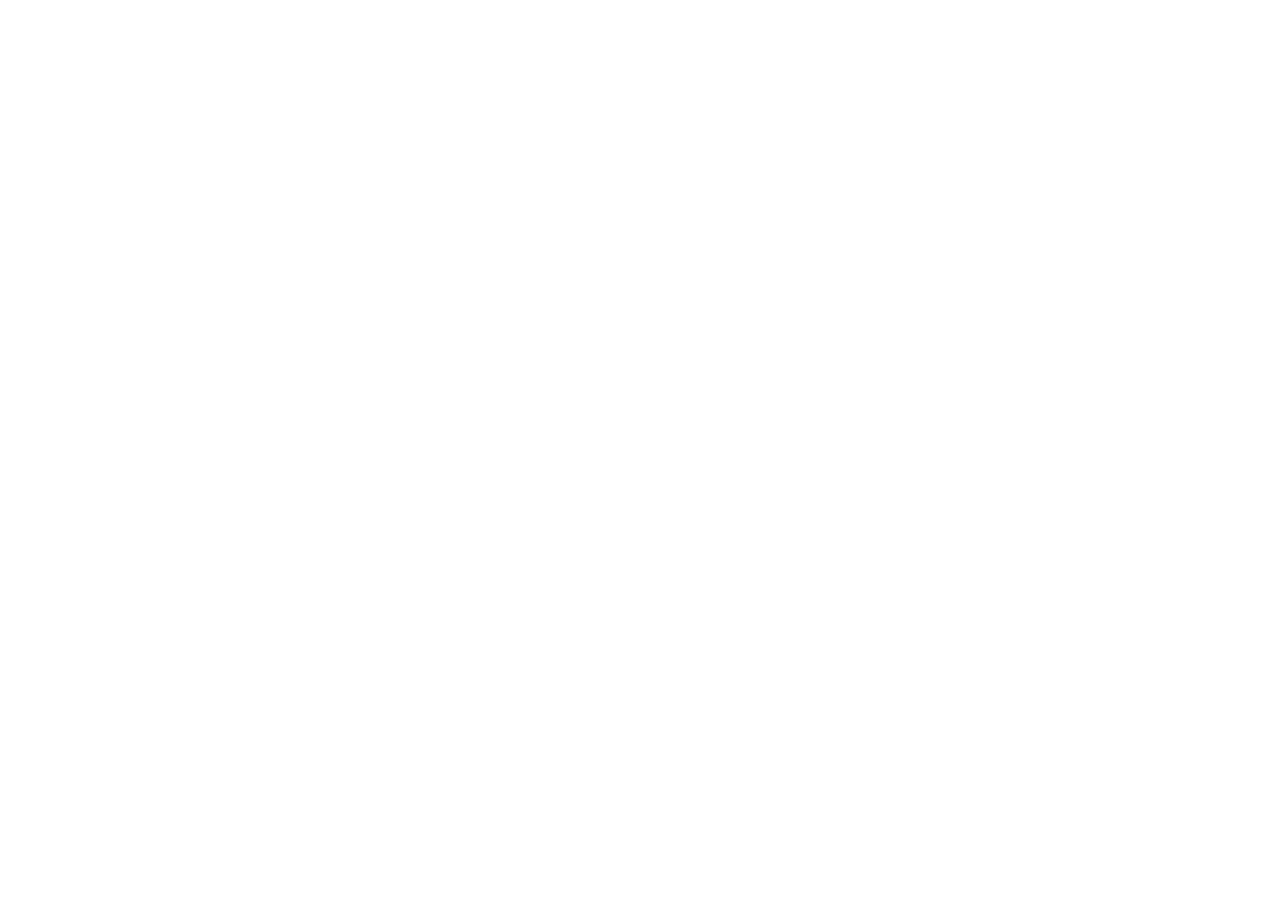
==== index.html @ 2ad8d577 "chore: initial project structure" ====
<!DOCTYPE html>
<html>
  <head>
    <meta charset="UTF-8" />
    <meta name="description" content="Personal Blog" />
    <meta name="keywords" content="HTML, CSS" />
    <meta name="author" content="Vineeth Code" />
    <meta name="viewport" content="width=device-width, initial-scale=1.0" />
    <title>Personal Blog</title>
  </head>
</html>
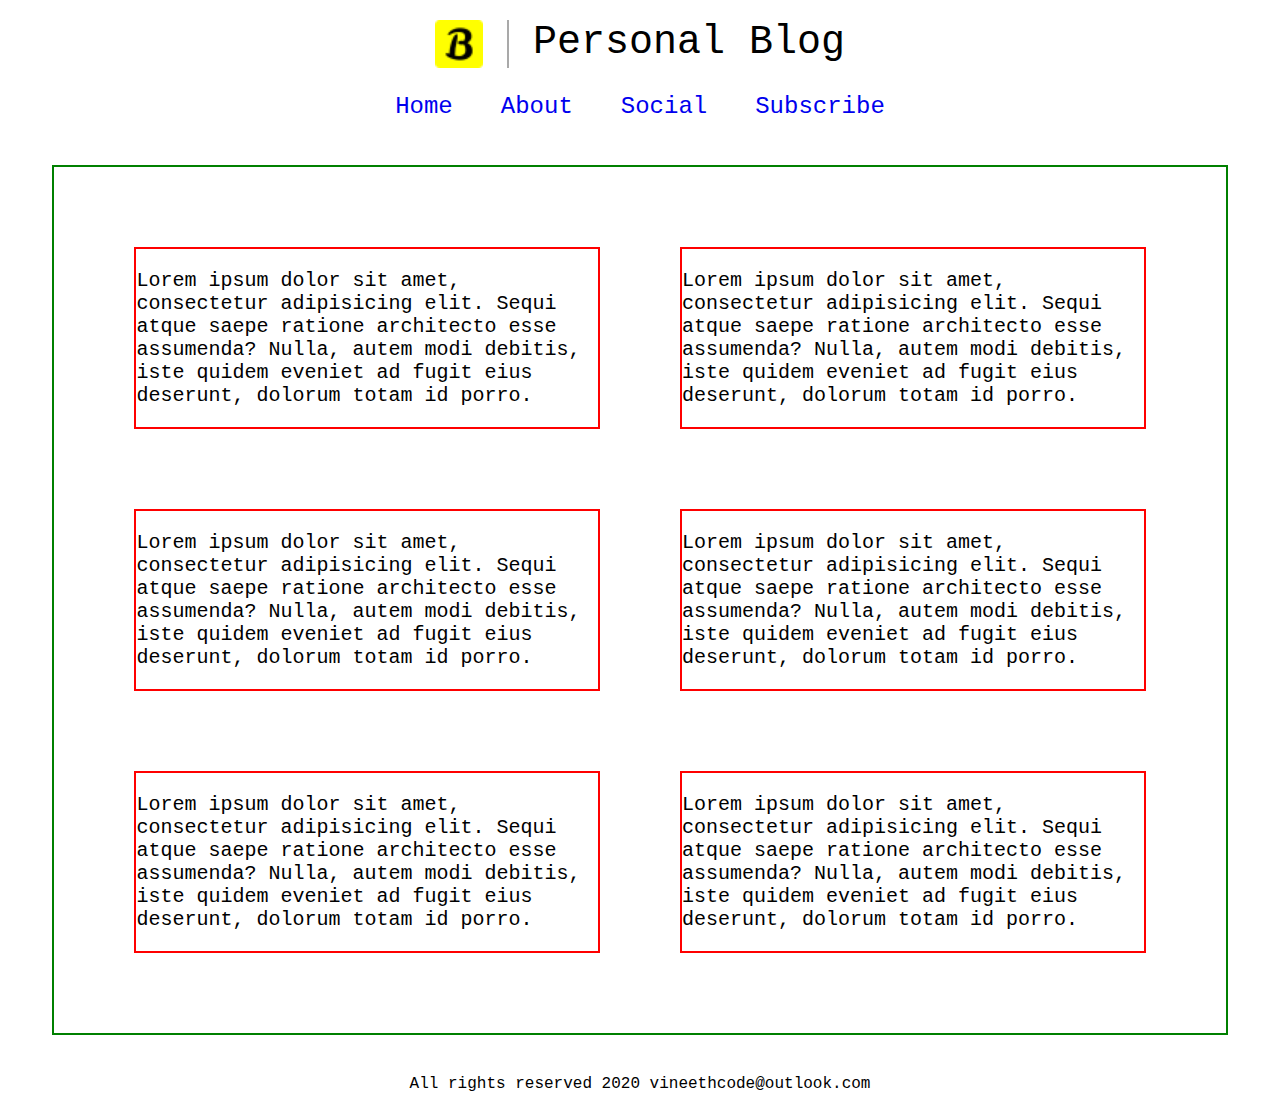
==== commit 3bdf50af: "feat: landing page layout" ====
--- a/index.html
+++ b/index.html
@@ -2,10 +2,77 @@
 <html>
   <head>
     <meta charset="UTF-8" />
+    <title>Personal Blog</title>
     <meta name="description" content="Personal Blog" />
     <meta name="keywords" content="HTML, CSS" />
     <meta name="author" content="Vineeth Code" />
     <meta name="viewport" content="width=device-width, initial-scale=1.0" />
-    <title>Personal Blog</title>
+
+    <link rel="shortcut icon" href="./images/favicon.ico" type="image/x-icon" />
+    <link rel="stylesheet" href="./styles/main.css" />
   </head>
+  <body>
+    <header class="header-container">
+      <img
+        class="header-content header-img"
+        src="./images/favicon-32x32.png"
+        alt="blog"
+      />
+      <div class="header-content vertical-line"></div>
+      <span class="header-content">Personal Blog</span>
+    </header>
+    <nav class="nav-container">
+      <a class="nav-items" href="index.html">Home</a>
+      <a class="nav-items" href="index.html">About</a>
+      <a class="nav-items" href="index.html">Social</a>
+      <a class="nav-items" href="index.html">Subscribe</a>
+    </nav>
+    <div class="card-container">
+      <div class="card">
+        <p>
+          Lorem ipsum dolor sit amet, consectetur adipisicing elit. Sequi atque
+          saepe ratione architecto esse assumenda? Nulla, autem modi debitis,
+          iste quidem eveniet ad fugit eius deserunt, dolorum totam id porro.
+        </p>
+      </div>
+      <div class="card">
+        <p>
+          Lorem ipsum dolor sit amet, consectetur adipisicing elit. Sequi atque
+          saepe ratione architecto esse assumenda? Nulla, autem modi debitis,
+          iste quidem eveniet ad fugit eius deserunt, dolorum totam id porro.
+        </p>
+      </div>
+      <div class="card">
+        <p>
+          Lorem ipsum dolor sit amet, consectetur adipisicing elit. Sequi atque
+          saepe ratione architecto esse assumenda? Nulla, autem modi debitis,
+          iste quidem eveniet ad fugit eius deserunt, dolorum totam id porro.
+        </p>
+      </div>
+      <div class="card">
+        <p>
+          Lorem ipsum dolor sit amet, consectetur adipisicing elit. Sequi atque
+          saepe ratione architecto esse assumenda? Nulla, autem modi debitis,
+          iste quidem eveniet ad fugit eius deserunt, dolorum totam id porro.
+        </p>
+      </div>
+      <div class="card">
+        <p>
+          Lorem ipsum dolor sit amet, consectetur adipisicing elit. Sequi atque
+          saepe ratione architecto esse assumenda? Nulla, autem modi debitis,
+          iste quidem eveniet ad fugit eius deserunt, dolorum totam id porro.
+        </p>
+      </div>
+      <div class="card">
+        <p>
+          Lorem ipsum dolor sit amet, consectetur adipisicing elit. Sequi atque
+          saepe ratione architecto esse assumenda? Nulla, autem modi debitis,
+          iste quidem eveniet ad fugit eius deserunt, dolorum totam id porro.
+        </p>
+      </div>
+    </div>
+    <footer class="footer-container">
+      <section>All rights reserved 2020 vineethcode@outlook.com</section>
+    </footer>
+  </body>
 </html>
--- a/styles/main.css
+++ b/styles/main.css
@@ -0,0 +1,63 @@
+body {
+  font: 2.5em "Lucida Sans", Courier, monospace;
+}
+
+.header-container {
+  display: flex;
+  justify-content: center;
+  margin: 0.5em auto;
+}
+
+.header-content {
+  margin: 0em 0.3em;
+}
+
+.header-img {
+  width: 1.2em;
+}
+
+.vertical-line {
+  border-left: 2px solid #a9a9a9;
+}
+
+.nav-container {
+  display: flex;
+  justify-content: center;
+  margin: 0.5em auto;
+}
+
+.nav-items {
+  border: none;
+  padding: 0.2em 0.5em;
+  text-align: center;
+  text-decoration: none;
+  display: inline-block;
+  font-size: 0.6em;
+  margin: 0 0.5em;
+  cursor: pointer;
+}
+
+.card-container {
+  border: 2px solid green;
+  width: 80%;
+  margin: 1em auto;
+  padding: 2em;
+  display: grid;
+  grid-template-columns: repeat(2, auto);
+  grid-gap: 2em;
+  grid-template-rows: repeat(3, auto);
+}
+
+.card {
+  border: 2px solid red;
+}
+
+p {
+  font-size: 0.5em;
+}
+
+.footer-container {
+  display: flex;
+  justify-content: center;
+  font-size: 0.4em;
+}
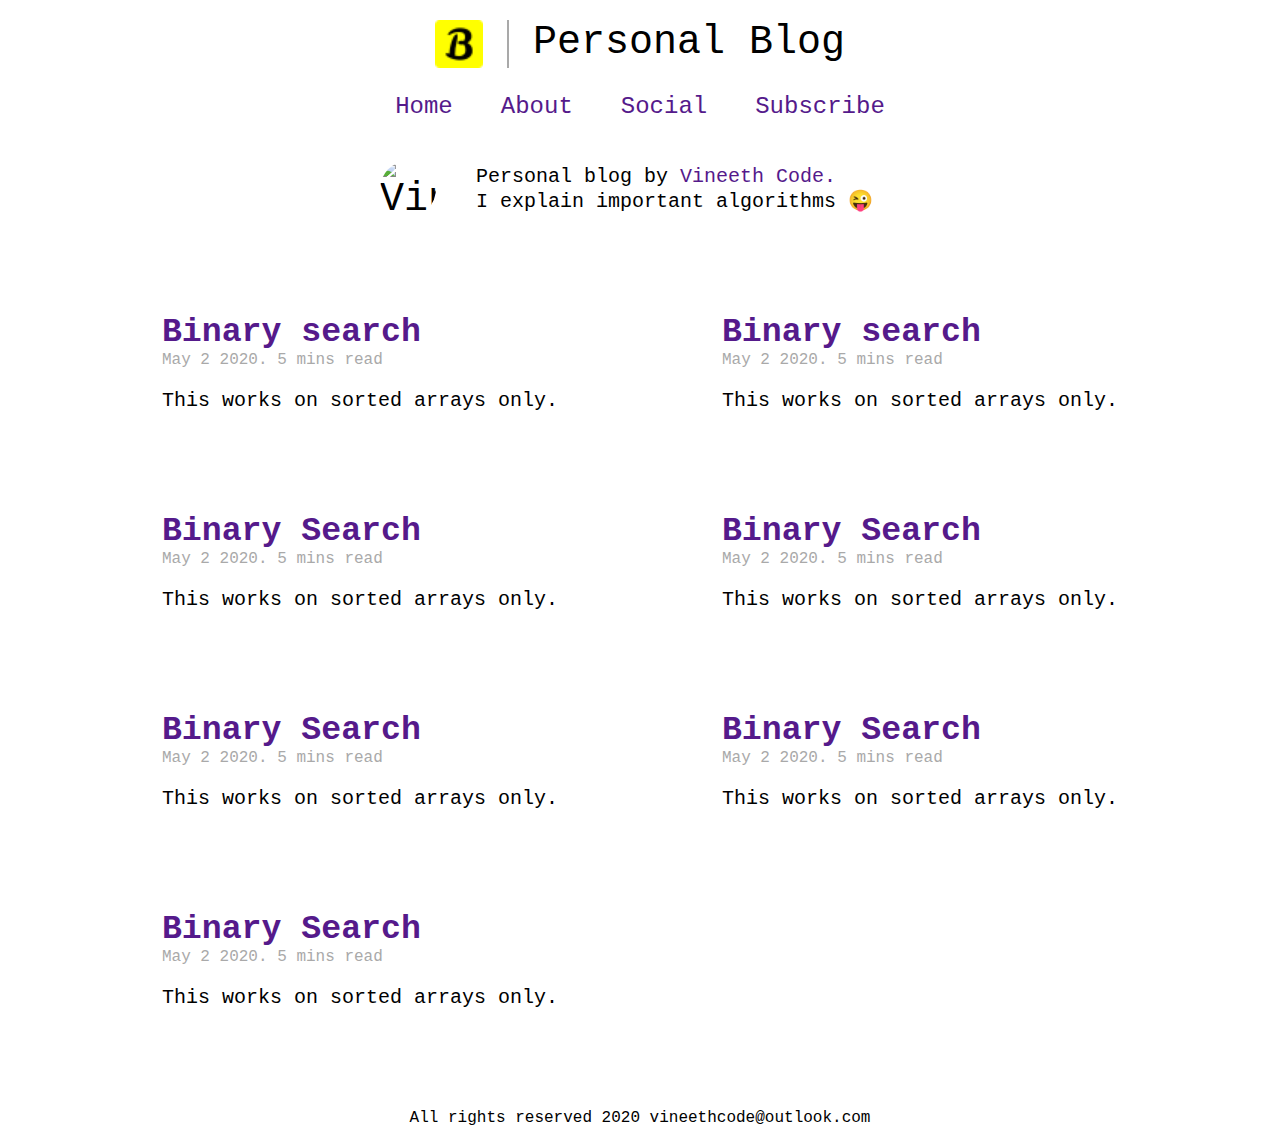
==== commit b5869458: "feat(cards): basic cards layout and home page completed" ====
--- a/index.html
+++ b/index.html
@@ -27,50 +27,88 @@
       <a class="nav-items" href="index.html">Social</a>
       <a class="nav-items" href="index.html">Subscribe</a>
     </nav>
-    <div class="card-container">
-      <div class="card">
-        <p>
-          Lorem ipsum dolor sit amet, consectetur adipisicing elit. Sequi atque
-          saepe ratione architecto esse assumenda? Nulla, autem modi debitis,
-          iste quidem eveniet ad fugit eius deserunt, dolorum totam id porro.
+    <aside>
+      <div class="bio">
+        <img
+          class="profile-pic"
+          src="https://github.com/vineethcode33.png"
+          alt="Vineeth Code"
+        />
+        <p class="bio-description">
+          Personal blog by
+          <!--  -->
+          <a href="https://github.com/vineethcode33/personal_blog"
+            >Vineeth Code.</a
+          ><br />
+          I explain important algorithms &#128540;
         </p>
       </div>
-      <div class="card">
-        <p>
-          Lorem ipsum dolor sit amet, consectetur adipisicing elit. Sequi atque
-          saepe ratione architecto esse assumenda? Nulla, autem modi debitis,
-          iste quidem eveniet ad fugit eius deserunt, dolorum totam id porro.
-        </p>
-      </div>
-      <div class="card">
-        <p>
-          Lorem ipsum dolor sit amet, consectetur adipisicing elit. Sequi atque
-          saepe ratione architecto esse assumenda? Nulla, autem modi debitis,
-          iste quidem eveniet ad fugit eius deserunt, dolorum totam id porro.
-        </p>
-      </div>
-      <div class="card">
-        <p>
-          Lorem ipsum dolor sit amet, consectetur adipisicing elit. Sequi atque
-          saepe ratione architecto esse assumenda? Nulla, autem modi debitis,
-          iste quidem eveniet ad fugit eius deserunt, dolorum totam id porro.
-        </p>
-      </div>
-      <div class="card">
-        <p>
-          Lorem ipsum dolor sit amet, consectetur adipisicing elit. Sequi atque
-          saepe ratione architecto esse assumenda? Nulla, autem modi debitis,
-          iste quidem eveniet ad fugit eius deserunt, dolorum totam id porro.
-        </p>
-      </div>
-      <div class="card">
-        <p>
-          Lorem ipsum dolor sit amet, consectetur adipisicing elit. Sequi atque
-          saepe ratione architecto esse assumenda? Nulla, autem modi debitis,
-          iste quidem eveniet ad fugit eius deserunt, dolorum totam id porro.
-        </p>
-      </div>
-    </div>
+    </aside>
+    <main class="list-container">
+      <article class="card">
+        <header>
+          <h5 class="title-header">
+            <a href="./blog_posts/binary_search.html">Binary search</a>
+          </h5>
+          <p class="sub-header">May 2 2020. 5 mins read</p>
+        </header>
+        <p class="">This works on sorted arrays only.</p>
+      </article>
+      <article class="card">
+        <header>
+          <h5 class="title-header">
+            <a href="./blog_posts/binary_search.html">Binary search</a>
+          </h5>
+          <p class="sub-header">May 2 2020. 5 mins read</p>
+        </header>
+        <p class="">This works on sorted arrays only.</p>
+      </article>
+      <article class="card">
+        <header>
+          <h5 class="title-header">
+            <a href="./blog_posts/binary_search.html">Binary Search</a>
+          </h5>
+          <p class="sub-header">May 2 2020. 5 mins read</p>
+        </header>
+        <p class="">This works on sorted arrays only.</p>
+      </article>
+      <article class="card">
+        <header>
+          <h5 class="title-header">
+            <a href="./blog_posts/binary_search.html">Binary Search</a>
+          </h5>
+          <p class="sub-header">May 2 2020. 5 mins read</p>
+        </header>
+        <p class="">This works on sorted arrays only.</p>
+      </article>
+      <article class="card">
+        <header>
+          <h5 class="title-header">
+            <a href="./blog_posts/binary_search.html">Binary Search</a>
+          </h5>
+          <p class="sub-header">May 2 2020. 5 mins read</p>
+        </header>
+        <p class="">This works on sorted arrays only.</p>
+      </article>
+      <article class="card">
+        <header>
+          <h5 class="title-header">
+            <a href="./blog_posts/binary_search.html">Binary Search</a>
+          </h5>
+          <p class="sub-header">May 2 2020. 5 mins read</p>
+        </header>
+        <p class="">This works on sorted arrays only.</p>
+      </article>
+      <article class="card">
+        <header>
+          <h5 class="title-header">
+            <a href="./blog_posts/binary_search.html">Binary Search</a>
+          </h5>
+          <p class="sub-header">May 2 2020. 5 mins read</p>
+        </header>
+        <p class="">This works on sorted arrays only.</p>
+      </article>
+    </main>
     <footer class="footer-container">
       <section>All rights reserved 2020 vineethcode@outlook.com</section>
     </footer>
--- a/styles/main.css
+++ b/styles/main.css
@@ -27,29 +27,62 @@
 }
 
 .nav-items {
+  display: inline-block;
   border: none;
   padding: 0.2em 0.5em;
+  color: #551a8b;
   text-align: center;
   text-decoration: none;
-  display: inline-block;
   font-size: 0.6em;
   margin: 0 0.5em;
   cursor: pointer;
 }
 
-.card-container {
-  border: 2px solid green;
-  width: 80%;
-  margin: 1em auto;
-  padding: 2em;
-  display: grid;
-  grid-template-columns: repeat(2, auto);
-  grid-gap: 2em;
-  grid-template-rows: repeat(3, auto);
+.bio {
+  display: flex;
+  max-width: 15em;
+  margin: 0.5em auto;
+  align-items: center;
 }
 
+.profile-pic {
+  max-width: 30%;
+  margin-left: 1em;
+  margin-right: 1em;
+  width: 3.5rem;
+  height: 3.5rem;
+  border-radius: 1em;
+}
+
+.list-container {
+  display: grid;
+  /* border: 0.05em solid green; */
+  max-width: 26em;
+  margin: 2em auto;
+  grid-template-columns: minmax(10em, 12em) minmax(10em, 12em);
+  grid-template-rows: auto;
+  justify-items: center;
+  grid-gap: 2em;
+}
+
+/* move card to card.css and import*/
 .card {
-  border: 2px solid red;
+  display: block;
+  /* border: 0.05em solid red; */
+  max-width: 10em;
+}
+
+a,
+.title-header {
+  margin: 0;
+  color: #551a8b;
+  text-decoration: none;
+}
+
+.sub-header {
+  margin-top: 0em;
+  font-size: 0.4em;
+  color: #a9a9a9;
 }
 
 p {
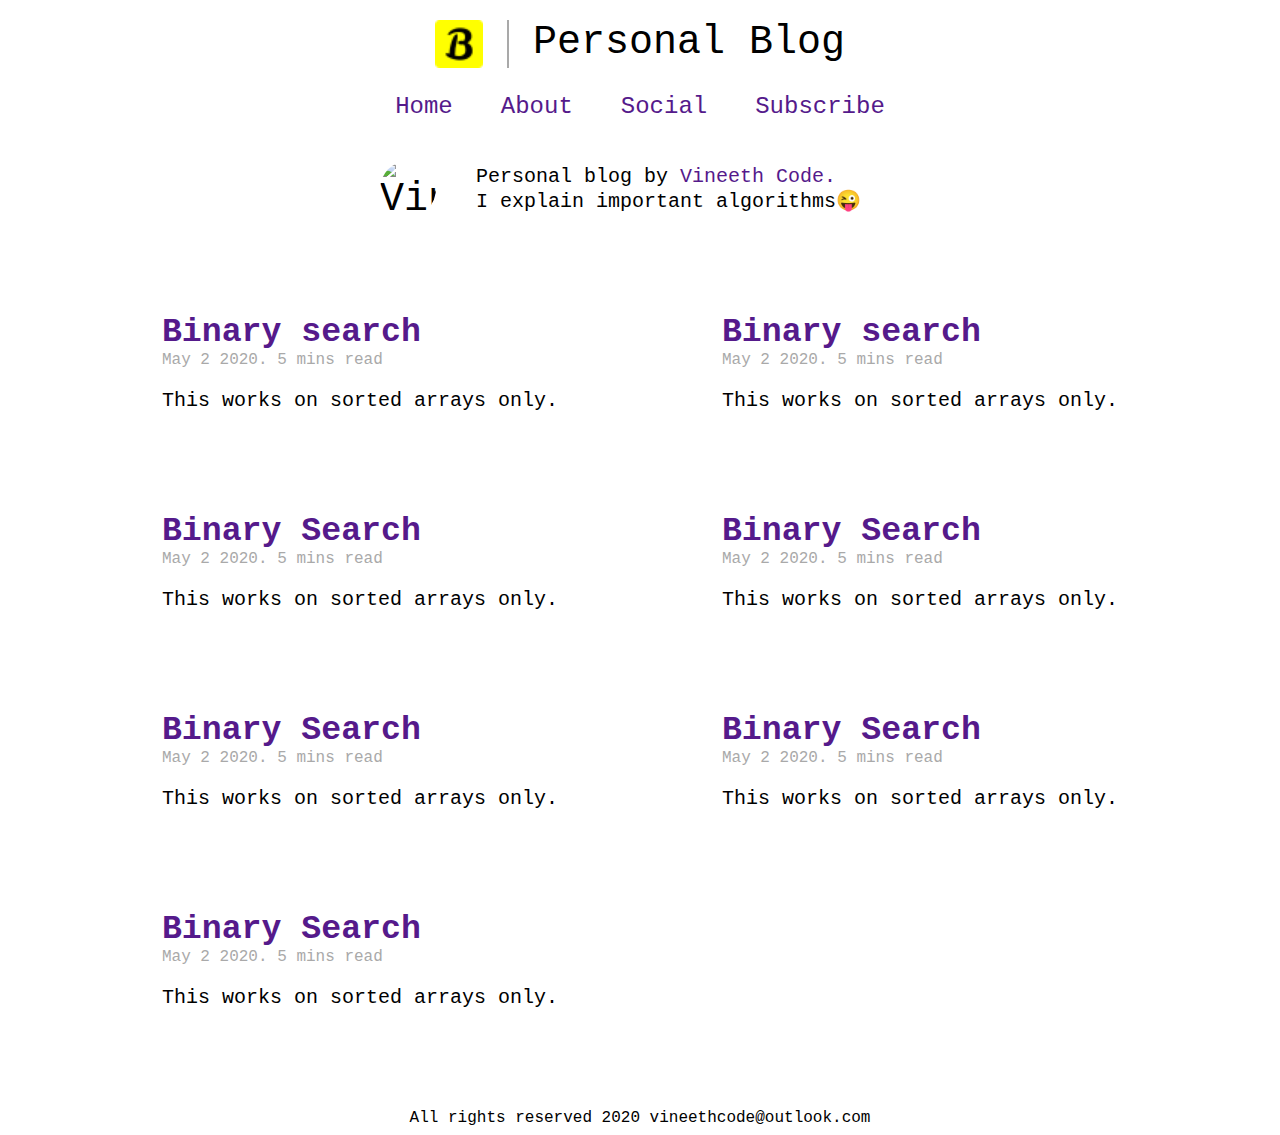
==== commit 4b213653: "feat(blog): added basic blog post template" ====
--- a/index.html
+++ b/index.html
@@ -39,8 +39,10 @@
           <!--  -->
           <a href="https://github.com/vineethcode33/personal_blog"
             >Vineeth Code.</a
-          ><br />
-          I explain important algorithms &#128540;
+          >
+          <!--  -->
+          <br />
+          I&nbsp;explain important algorithms&#128540;
         </p>
       </div>
     </aside>
--- a/styles/main.css
+++ b/styles/main.css
@@ -65,17 +65,21 @@
   grid-gap: 2em;
 }
 
-/* move card to card.css and import*/
 .card {
   display: block;
   /* border: 0.05em solid red; */
   max-width: 10em;
+  margin: auto 1em;
 }
 
-a,
+a {
+  margin: 0;
+  color: #551a8b;
+  text-decoration: none;
+}
+
 .title-header {
   margin: 0;
-  color: #551a8b;
   text-decoration: none;
 }
 
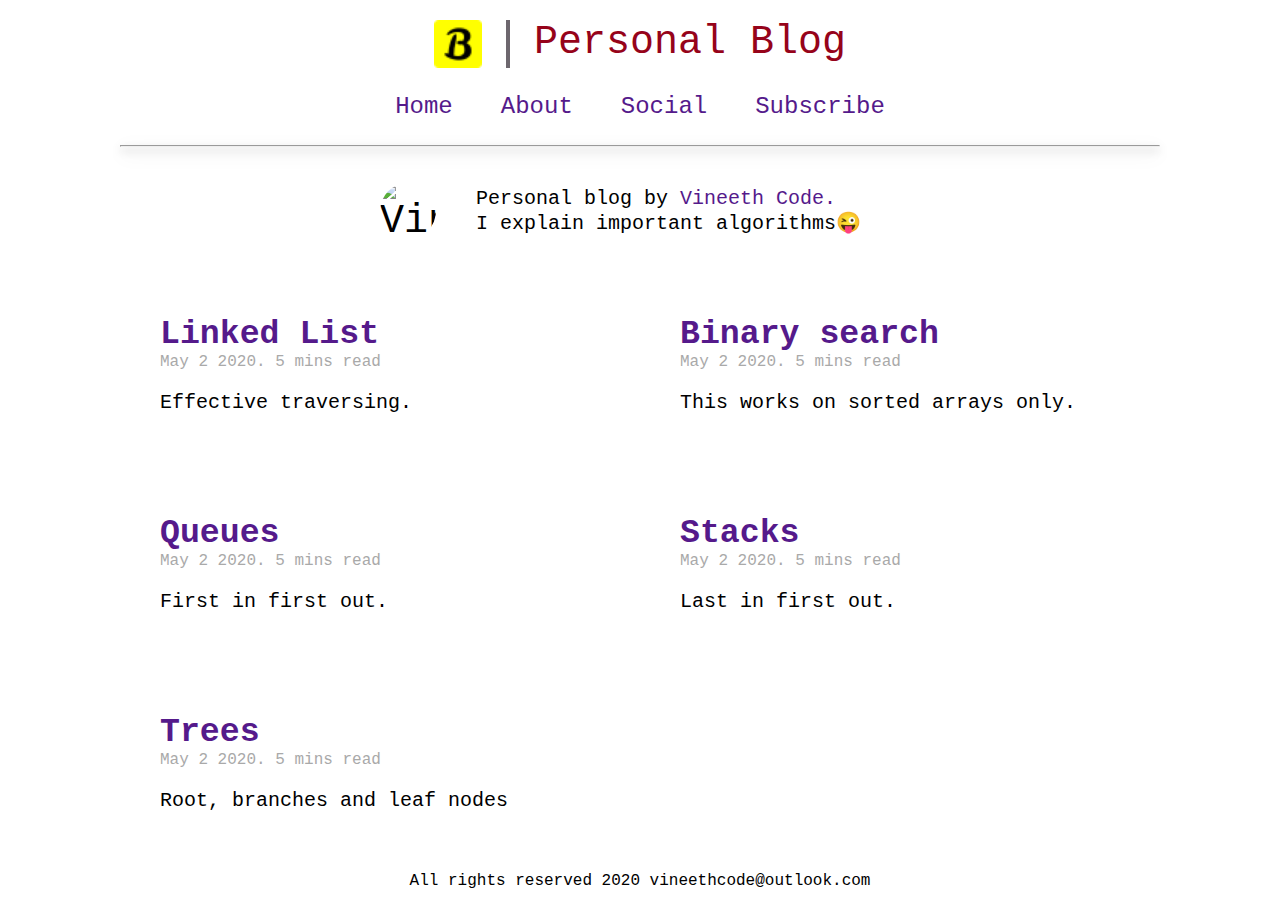
==== commit 5ddfaca9: "final styling home page" ====
--- a/index.html
+++ b/index.html
@@ -12,107 +12,94 @@
     <link rel="stylesheet" href="./styles/main.css" />
   </head>
   <body>
-    <header class="header-container">
-      <img
-        class="header-content header-img"
-        src="./images/favicon-32x32.png"
-        alt="blog"
-      />
-      <div class="header-content vertical-line"></div>
-      <span class="header-content">Personal Blog</span>
-    </header>
-    <nav class="nav-container">
-      <a class="nav-items" href="index.html">Home</a>
-      <a class="nav-items" href="index.html">About</a>
-      <a class="nav-items" href="index.html">Social</a>
-      <a class="nav-items" href="index.html">Subscribe</a>
-    </nav>
-    <aside>
-      <div class="bio">
+    <div class="container">
+      <header class="header-container">
         <img
-          class="profile-pic"
-          src="https://github.com/vineethcode33.png"
-          alt="Vineeth Code"
+          class="header-content header-img"
+          src="./images/favicon-32x32.png"
+          alt="blog"
         />
-        <p class="bio-description">
-          Personal blog by
-          <!--  -->
-          <a href="https://github.com/vineethcode33/personal_blog"
-            >Vineeth Code.</a
-          >
-          <!--  -->
-          <br />
-          I&nbsp;explain important algorithms&#128540;
-        </p>
+        <div class="header-content vertical-line"></div>
+        <span class="header-content">Personal Blog</span>
+      </header>
+      <nav class="nav-container">
+        <a class="nav-items" href="index.html">Home</a>
+        <a class="nav-items" href="index.html">About</a>
+        <a class="nav-items" href="index.html">Social</a>
+        <a class="nav-items" href="index.html">Subscribe</a>
+      </nav>
+      <hr class="content-divider" />
+      <aside>
+        <div class="bio">
+          <img
+            class="profile-pic"
+            src="https://github.com/vineethcode33.png"
+            alt="Vineeth Code"
+          />
+          <p class="bio-description">
+            Personal blog by
+            <!--  -->
+            <a href="https://github.com/vineethcode33/personal_blog"
+              >Vineeth Code.</a
+            >
+            <!--  -->
+            <br />
+            I&nbsp;explain important algorithms&#128540;
+          </p>
+        </div>
+      </aside>
+      <div class="cards-container">
+        <main class="list-container">
+          <article class="card">
+            <header>
+              <h5 class="title-header">
+                <a href="./blog_posts/binary_search.html">Linked List</a>
+              </h5>
+              <p class="sub-header">May 2 2020. 5 mins read</p>
+            </header>
+            <p class="">Effective traversing.</p>
+          </article>
+          <article class="card">
+            <header>
+              <h5 class="title-header">
+                <a href="./blog_posts/binary_search.html">Binary search</a>
+              </h5>
+              <p class="sub-header">May 2 2020. 5 mins read</p>
+            </header>
+            <p class="">This works on sorted arrays only.</p>
+          </article>
+          <article class="card">
+            <header>
+              <h5 class="title-header">
+                <a href="./blog_posts/binary_search.html">Queues</a>
+              </h5>
+              <p class="sub-header">May 2 2020. 5 mins read</p>
+            </header>
+            <p class="">First in first out.</p>
+          </article>
+          <article class="card">
+            <header>
+              <h5 class="title-header">
+                <a href="./blog_posts/binary_search.html">Stacks</a>
+              </h5>
+              <p class="sub-header">May 2 2020. 5 mins read</p>
+            </header>
+            <p class="">Last in first out.</p>
+          </article>
+          <article class="card">
+            <header>
+              <h5 class="title-header">
+                <a href="./blog_posts/binary_search.html">Trees</a>
+              </h5>
+              <p class="sub-header">May 2 2020. 5 mins read</p>
+            </header>
+            <p class="">Root, branches and leaf nodes</p>
+          </article>
+        </main>
       </div>
-    </aside>
-    <main class="list-container">
-      <article class="card">
-        <header>
-          <h5 class="title-header">
-            <a href="./blog_posts/binary_search.html">Binary search</a>
-          </h5>
-          <p class="sub-header">May 2 2020. 5 mins read</p>
-        </header>
-        <p class="">This works on sorted arrays only.</p>
-      </article>
-      <article class="card">
-        <header>
-          <h5 class="title-header">
-            <a href="./blog_posts/binary_search.html">Binary search</a>
-          </h5>
-          <p class="sub-header">May 2 2020. 5 mins read</p>
-        </header>
-        <p class="">This works on sorted arrays only.</p>
-      </article>
-      <article class="card">
-        <header>
-          <h5 class="title-header">
-            <a href="./blog_posts/binary_search.html">Binary Search</a>
-          </h5>
-          <p class="sub-header">May 2 2020. 5 mins read</p>
-        </header>
-        <p class="">This works on sorted arrays only.</p>
-      </article>
-      <article class="card">
-        <header>
-          <h5 class="title-header">
-            <a href="./blog_posts/binary_search.html">Binary Search</a>
-          </h5>
-          <p class="sub-header">May 2 2020. 5 mins read</p>
-        </header>
-        <p class="">This works on sorted arrays only.</p>
-      </article>
-      <article class="card">
-        <header>
-          <h5 class="title-header">
-            <a href="./blog_posts/binary_search.html">Binary Search</a>
-          </h5>
-          <p class="sub-header">May 2 2020. 5 mins read</p>
-        </header>
-        <p class="">This works on sorted arrays only.</p>
-      </article>
-      <article class="card">
-        <header>
-          <h5 class="title-header">
-            <a href="./blog_posts/binary_search.html">Binary Search</a>
-          </h5>
-          <p class="sub-header">May 2 2020. 5 mins read</p>
-        </header>
-        <p class="">This works on sorted arrays only.</p>
-      </article>
-      <article class="card">
-        <header>
-          <h5 class="title-header">
-            <a href="./blog_posts/binary_search.html">Binary Search</a>
-          </h5>
-          <p class="sub-header">May 2 2020. 5 mins read</p>
-        </header>
-        <p class="">This works on sorted arrays only.</p>
-      </article>
-    </main>
-    <footer class="footer-container">
-      <section>All rights reserved 2020 vineethcode@outlook.com</section>
-    </footer>
+      <footer class="footer-container">
+        <section>All rights reserved 2020 vineethcode@outlook.com</section>
+      </footer>
+    </div>
   </body>
 </html>
--- a/styles/main.css
+++ b/styles/main.css
@@ -2,6 +2,10 @@
   font: 2.5em "Lucida Sans", Courier, monospace;
 }
 
+.container {
+  max-width: 26em;
+  margin: 0 auto;
+}
 .header-container {
   display: flex;
   justify-content: center;
@@ -10,6 +14,7 @@
 
 .header-content {
   margin: 0em 0.3em;
+  color: #96031a;
 }
 
 .header-img {
@@ -17,7 +22,7 @@
 }
 
 .vertical-line {
-  border-left: 2px solid #a9a9a9;
+  border-left: 0.3rem solid #6d676e;
 }
 
 .nav-container {
@@ -37,7 +42,10 @@
   margin: 0 0.5em;
   cursor: pointer;
 }
-
+.content-divider {
+  position: relative;
+  box-shadow: 0 4px 8px 0 rgba(0, 0, 0, 0.2), 0 6px 20px 0 rgba(0, 0, 0, 0.19);
+}
 .bio {
   display: flex;
   max-width: 15em;
@@ -54,22 +62,19 @@
   border-radius: 1em;
 }
 
+.cards-container {
+  margin: 0 auto;
+}
+
 .list-container {
   display: grid;
-  /* border: 0.05em solid green; */
-  max-width: 26em;
-  margin: 2em auto;
-  grid-template-columns: minmax(10em, 12em) minmax(10em, 12em);
+  grid-template-columns: repeat(1, 0.5fr) repeat(1, 0.5fr);
   grid-template-rows: auto;
-  justify-items: center;
-  grid-gap: 2em;
+  justify-content: space-evenly;
 }
 
 .card {
-  display: block;
-  /* border: 0.05em solid red; */
-  max-width: 10em;
-  margin: auto 1em;
+  margin: 1em;
 }
 
 a {
@@ -97,4 +102,5 @@
   display: flex;
   justify-content: center;
   font-size: 0.4em;
+  float: ;
 }
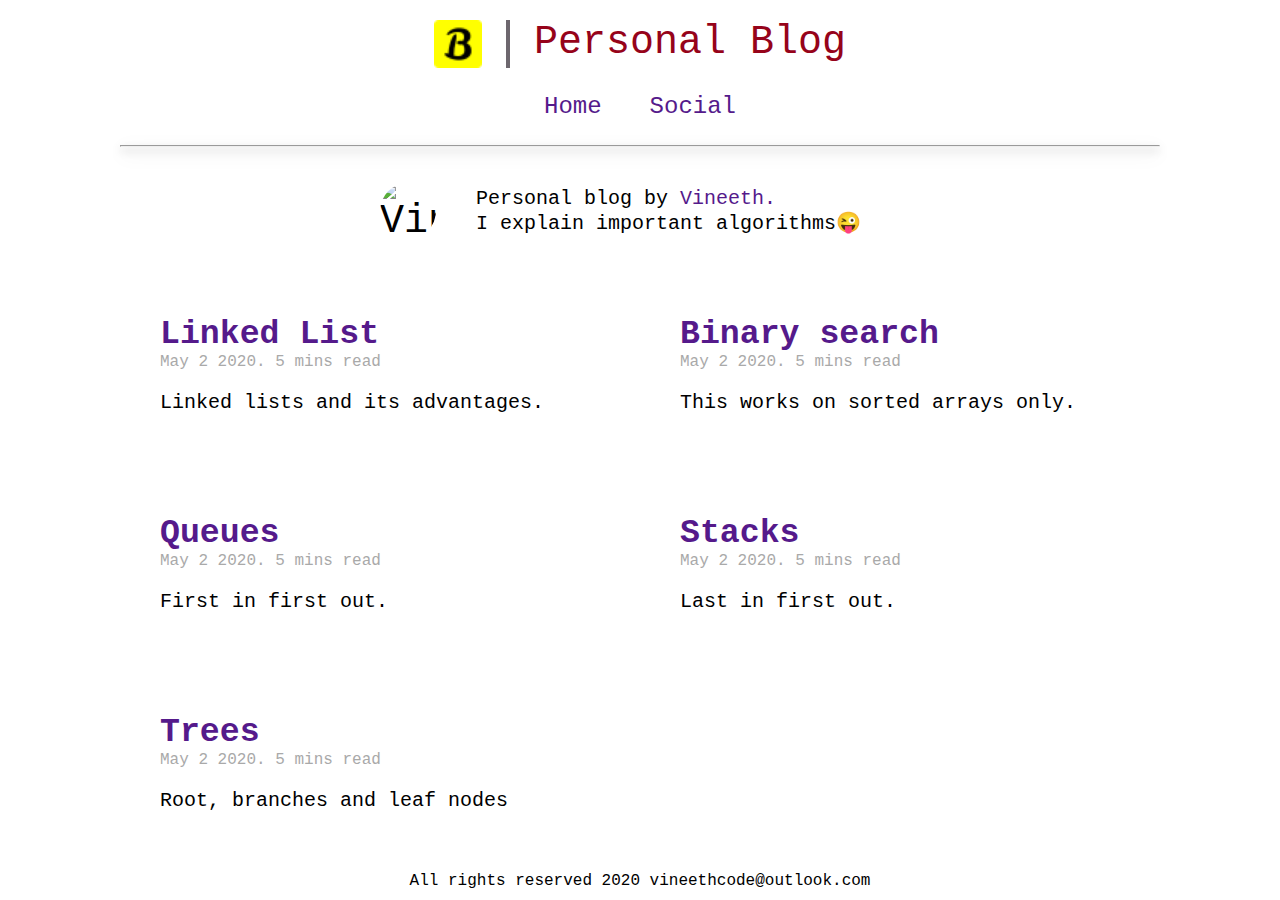
==== commit 3ef9a0b4: "added final changes for mobile and tablet screens" ====
--- a/index.html
+++ b/index.html
@@ -24,9 +24,7 @@
       </header>
       <nav class="nav-container">
         <a class="nav-items" href="index.html">Home</a>
-        <a class="nav-items" href="index.html">About</a>
-        <a class="nav-items" href="index.html">Social</a>
-        <a class="nav-items" href="index.html">Subscribe</a>
+        <a class="nav-items" href="social.html">Social</a>
       </nav>
       <hr class="content-divider" />
       <aside>
@@ -40,7 +38,7 @@
             Personal blog by
             <!--  -->
             <a href="https://github.com/vineethcode33/personal_blog"
-              >Vineeth Code.</a
+              >Vineeth.</a
             >
             <!--  -->
             <br />
@@ -53,11 +51,11 @@
           <article class="card">
             <header>
               <h5 class="title-header">
-                <a href="./blog_posts/binary_search.html">Linked List</a>
+                <a href="./blog_posts/linked_lists.html">Linked List</a>
               </h5>
               <p class="sub-header">May 2 2020. 5 mins read</p>
             </header>
-            <p class="">Effective traversing.</p>
+            <p class="">Linked lists and its advantages.</p>
           </article>
           <article class="card">
             <header>
@@ -71,7 +69,7 @@
           <article class="card">
             <header>
               <h5 class="title-header">
-                <a href="./blog_posts/binary_search.html">Queues</a>
+                <a href="./blog_posts/queue.html">Queues</a>
               </h5>
               <p class="sub-header">May 2 2020. 5 mins read</p>
             </header>
@@ -80,7 +78,7 @@
           <article class="card">
             <header>
               <h5 class="title-header">
-                <a href="./blog_posts/binary_search.html">Stacks</a>
+                <a href="./blog_posts/stacks.html">Stacks</a>
               </h5>
               <p class="sub-header">May 2 2020. 5 mins read</p>
             </header>
@@ -89,7 +87,7 @@
           <article class="card">
             <header>
               <h5 class="title-header">
-                <a href="./blog_posts/binary_search.html">Trees</a>
+                <a href="./blog_posts/trees.html">Trees</a>
               </h5>
               <p class="sub-header">May 2 2020. 5 mins read</p>
             </header>
--- a/styles/main.css
+++ b/styles/main.css
@@ -1,3 +1,6 @@
+@import url("./medium_screens.css") screen;
+@import url("./mobile_screens.css") screen;
+
 body {
   font: 2.5em "Lucida Sans", Courier, monospace;
 }
@@ -102,5 +105,12 @@
   display: flex;
   justify-content: center;
   font-size: 0.4em;
-  float: ;
 }
+
+.social {
+  margin: 2em 4em;
+}
+
+td {
+  padding: 1em 2em;
+}
